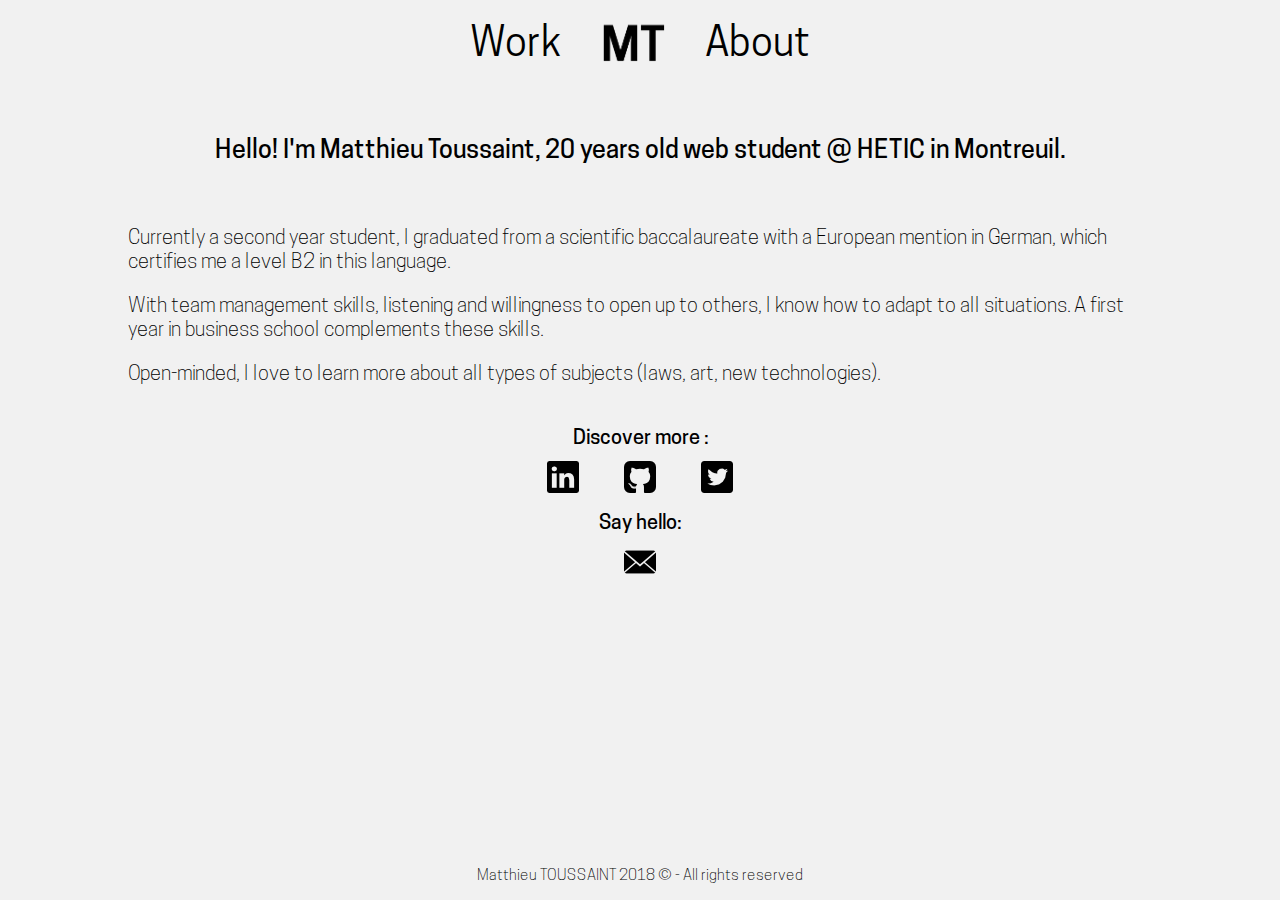
==== app/pages/about.html @ eaf152cb "change a CSS class" ====
<!DOCTYPE html>
<html lang="fr">
<head>
  <meta charset="UTF-8">
  <meta name="viewport" content="width=device-width, initial-scale=1.0">
  <meta http-equiv="X-UA-Compatible" content="ie=edge">
  <!-- Favicons -->
  <link rel="apple-touch-icon" sizes="180x180" href="../pictures/favicons/apple-touch-icon.png">
  <link rel="icon" type="image/png" sizes="32x32" href="../pictures/favicons/favicon-32x32.png">
  <link rel="icon" type="image/png" sizes="16x16" href="../pictures/favicons/favicon-16x16.png">
  <link rel="manifest" href="../pictures/favicons/manifest.json">
  <link rel="mask-icon" href="../pictures/favicons/safari-pinned-tab.svg" color="#5bbad5">
  <meta name="theme-color" content="#ffffff">
  <!-- Styles -->
  <link rel="stylesheet" href="../css/reset.css">
  <link rel="stylesheet" href="../css/fonts.css">
  <link rel="stylesheet" href="../css/style.css">
  <title>ABOUT - Matthieu TOUSSAINT</title>
</head>
<body>

  <header class="header">
      <div class="links">
        <a href="../pages/work.html"><p class="work">Work</p></a> 
      </div>
      <img src="../pictures/logo.png" alt="Logo MT" class="logoHeader">
      <div class="links">
        <a href="../pages/about.html"><p class="about">About</p></a> 
      </div>
  </header>

  <div class="content aboutPage">
    <div class="headline">
      <p>Hello! I'm Matthieu Toussaint, 20 years old web student @ HETIC in Montreuil.</p>
    </div>
    <div class="description">
      <p>Currently a second year student, I graduated from a scientific baccalaureate with a European mention in German, which certifies me a level B2 in this language.</p>
      <p>With team management skills, listening and willingness to open up to others, I know how to adapt to all situations. A first year in business school complements these skills.</p>
      <p>Open-minded, I love to learn more about all types of subjects (laws, art, new technologies).</p>
    </div>
    <div class="links">
      <div class="text">
        <p>Discover more :</p>
      </div>
      <div class="icons">
        <a href="https://www.linkedin.com/in/matthieu-toussaint/?locale=en_US" target="_blank"><img src="../pictures/icons/linkedin.png" alt="linkedin"></a>
        <a href="http://github.com/mattmlz" target="_blank"><img src="../pictures/icons/github.png" alt="github"></a>
        <a href="http://twitter.fr/matthieu__tou" target="_blank"><img src="../pictures/icons/twitter.png" alt="twitter"></a>
      </div>
      <div class="text">
        <p>Say hello:</p>
      </div>
      <div class="icons">
          <a href="mailto:matthieu@matthieutoussaint.fr"><img src="../pictures/icons/envelope.png" alt="envelope"></a>
      </div>
    </div>
  </div>
 
  <footer class="footer">
    <p>Matthieu TOUSSAINT 2018 © - All rights reserved</p>
  </footer>
  <script src="../js/Header.js"></script>
  <script src="../js/app.js"></script>

</body>
</html>
---- app/css/fonts.css ----
@font-face {
    font-family: 'CooperHewittBookItalic';
    src: url('../fonts/CooperHewitt-BookItalic.woff2') format('woff2'),
        url('../fonts/CooperHewitt-BookItalic.woff') format('woff');
    font-weight: normal;
    font-style: italic;
}

@font-face {
    font-family: 'CooperHewittThin';
    src: url('../fonts/CooperHewitt-Thin.woff2') format('woff2'),
        url('../fonts/CooperHewitt-Thin.woff') format('woff');
    font-weight: 100;
    font-style: normal;
}

@font-face {
    font-family: 'CooperHewittLightItalic';
    src: url('../fonts/CooperHewitt-LightItalic.woff2') format('woff2'),
        url('../fonts/CooperHewitt-LightItalic.woff') format('woff');
    font-weight: 300;
    font-style: italic;
}

@font-face {
    font-family: 'CooperHewittBook';
    src: url('../fonts/CooperHewitt-Book.woff2') format('woff2'),
        url('../fonts/CooperHewitt-Book.woff') format('woff');
    font-weight: normal;
    font-style: normal;
}

@font-face {
    font-family: 'CooperHewittMedium';
    src: url('../fonts/CooperHewitt-Medium.woff2') format('woff2'),
        url('../fonts/CooperHewitt-Medium.woff') format('woff');
    font-weight: 500;
    font-style: normal;
}

@font-face {
    font-family: 'CooperHewittBoldItalic';
    src: url('../fonts/CooperHewitt-BoldItalic.woff2') format('woff2'),
        url('../fonts/CooperHewitt-BoldItalic.woff') format('woff');
    font-weight: bold;
    font-style: italic;
}

@font-face {
    font-family: 'CooperHewittSemiboldItalic';
    src: url('../fonts/CooperHewitt-SemiboldItalic.woff2') format('woff2'),
        url('../fonts/CooperHewitt-SemiboldItalic.woff') format('woff');
    font-weight: 600;
    font-style: italic;
}

@font-face {
    font-family: 'CooperHewittMediumItalic';
    src: url('../fonts/CooperHewitt-MediumItalic.woff2') format('woff2'),
        url('../fonts/CooperHewitt-MediumItalic.woff') format('woff');
    font-weight: 500;
    font-style: italic;
}

@font-face {
    font-family: 'CooperHewittHeavy';
    src: url('../fonts/CooperHewitt-Heavy.woff2') format('woff2'),
        url('../fonts/CooperHewitt-Heavy.woff') format('woff');
    font-weight: 900;
    font-style: normal;
}

@font-face {
    font-family: 'CooperHewittThinItalic';
    src: url('../fonts/CooperHewitt-ThinItalic.woff2') format('woff2'),
        url('../fonts/CooperHewitt-ThinItalic.woff') format('woff');
    font-weight: 100;
    font-style: italic;
}

@font-face {
    font-family: 'CooperHewittBold';
    src: url('../fonts/CooperHewitt-Bold.woff2') format('woff2'),
        url('../fonts/CooperHewitt-Bold.woff') format('woff');
    font-weight: bold;
    font-style: normal;
}

@font-face {
    font-family: 'CooperHewittSemibold';
    src: url('../fonts/CooperHewitt-Semibold.woff2') format('woff2'),
        url('../fonts/CooperHewitt-Semibold.woff') format('woff');
    font-weight: 600;
    font-style: normal;
}

@font-face {
    font-family: 'CooperHewittLight';
    src: url('../fonts/CooperHewitt-Light.woff2') format('woff2'),
        url('../fonts/CooperHewitt-Light.woff') format('woff');
    font-weight: 300;
    font-style: normal;
}

@font-face {
    font-family: 'CooperHewittHeavyItalic';
    src: url('../fonts/CooperHewitt-HeavyItalic.woff2') format('woff2'),
        url('../fonts/CooperHewitt-HeavyItalic.woff') format('woff');
    font-weight: 900;
    font-style: italic;
}
---- app/css/style.css ----
/* GENERAL */
body {
  background: #F1F1F1;
  overflow: hidden; }

.header {
  display: -webkit-box;
  display: -ms-flexbox;
  display: flex;
  -webkit-box-align: center;
      -ms-flex-align: center;
          align-items: center;
  -webkit-box-pack: center;
      -ms-flex-pack: center;
          justify-content: center;
  margin: auto;
  width: 100vw; }
  .header .logoHeader {
    width: 5%;
    height: 5%;
    margin: 20px; }
  .header .logoHeader:hover {
    cursor: pointer; }
  .header .links {
    display: -webkit-box;
    display: -ms-flexbox;
    display: flex;
    -webkit-box-orient: horizontal;
    -webkit-box-direction: normal;
        -ms-flex-direction: row;
            flex-direction: row;
    -webkit-box-align: right;
        -ms-flex-align: right;
            align-items: right; }
    .header .links a {
      text-decoration: none;
      color: #000000; }
      .header .links a p {
        font-family: "CooperHewittBook";
        font-size: 40px;
        margin: 0 20px; }

.footer {
  position: absolute;
  right: 0;
  bottom: 0;
  left: 0;
  padding: 1rem;
  text-align: center; }
  .footer p {
    font-family: "CooperHewittLight";
    font-size: 15px; }

/* HOMEPAGE */
.container .informations {
  margin-left: 15vw;
  margin-top: 15vh;
  font-size: 30px; }
  .container .informations .name {
    font-family: "CooperHewittBold";
    margin: 5px; }
  .container .informations .school {
    font-family: "CooperHewittMedium";
    margin: 5px; }
.container .skills {
  font-family: "CooperHewittLight";
  font-size: 25px;
  margin-left: 20vw;
  margin-top: 2vh; }
  .container .skills p {
    margin: 5px; }

/* ABOUT PAGE */
.content.aboutPage {
  display: -webkit-box;
  display: -ms-flexbox;
  display: flex;
  -webkit-box-pack: center;
      -ms-flex-pack: center;
          justify-content: center;
  -webkit-box-align: center;
      -ms-flex-align: center;
          align-items: center;
  -webkit-box-orient: vertical;
  -webkit-box-direction: normal;
      -ms-flex-direction: column;
          flex-direction: column;
  margin-top: 2vw;
  font-family: "CooperHewittMedium";
  font-size: 25px;
  line-height: 1.2; }
  .content.aboutPage .headline {
    margin: 20px; }
  .content.aboutPage .description {
    margin: 20px 10vw;
    font-family: "CooperHewittLight";
    font-size: 20px; }
    .content.aboutPage .description p {
      margin-top: 20px;
      margin-bottom: 20px; }
  .content.aboutPage .links {
    display: -webkit-box;
    display: -ms-flexbox;
    display: flex;
    -webkit-box-pack: center;
        -ms-flex-pack: center;
            justify-content: center;
    -webkit-box-align: center;
        -ms-flex-align: center;
            align-items: center;
    -webkit-box-orient: vertical;
    -webkit-box-direction: normal;
        -ms-flex-direction: column;
            flex-direction: column; }
    .content.aboutPage .links .text p {
      font-family: "CooperHewittMedium";
      font-size: 20px; }
    .content.aboutPage .links .icons a img {
      margin: 10px 20px; }

/* WORK PAGE */
.content.workPage {
  display: -webkit-box;
  display: -ms-flexbox;
  display: flex;
  -webkit-box-orient: horizontal;
  -webkit-box-direction: normal;
      -ms-flex-direction: row;
          flex-direction: row;
  overflow: hidden; }
  .content.workPage .sectionDev {
    width: 50vw;
    height: 100vh;
    background-image: url("../pictures/dev-picture.jpg");
    background-size: auto;
    background-repeat: no-repeat;
    background-position: 30% 50%; }
  .content.workPage .sectionDesign {
    width: 50vw;
    height: 100vh;
    background-image: url("../pictures/design-picture.jpg");
    background-size: auto;
    background-repeat: no-repeat;
    background-position: 71% 30%; }
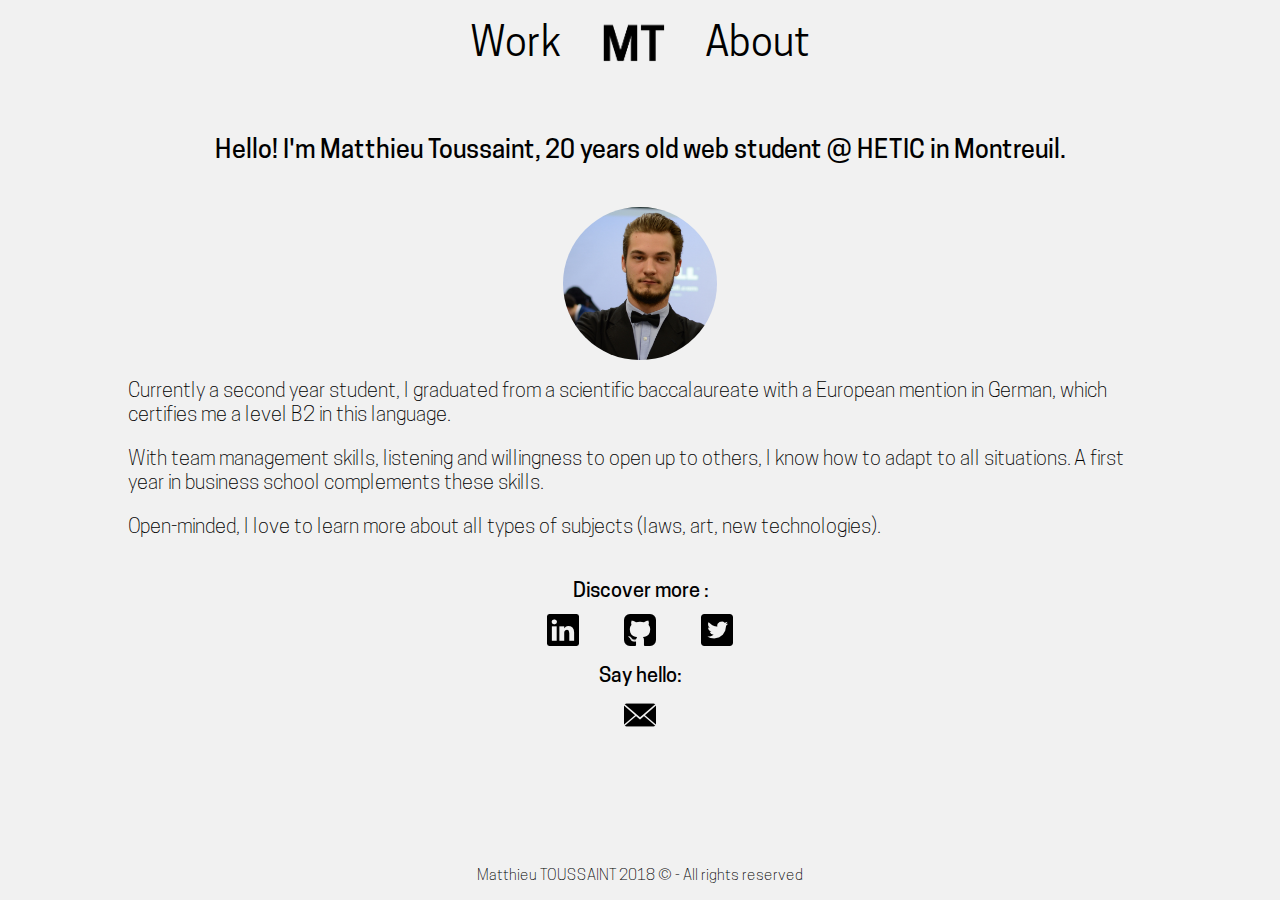
==== commit 8ef61c6d: ":lipstick: PAGES>ABOUT>Position of profile picture" ====
--- a/app/pages/about.html
+++ b/app/pages/about.html
@@ -34,6 +34,7 @@
       <p>Hello! I'm Matthieu Toussaint, 20 years old web student @ HETIC in Montreuil.</p>
     </div>
     <div class="description">
+      <img src="../pictures/profile_picture.png" alt="Profile Picture" class="profilePicture">
       <p>Currently a second year student, I graduated from a scientific baccalaureate with a European mention in German, which certifies me a level B2 in this language.</p>
       <p>With team management skills, listening and willingness to open up to others, I know how to adapt to all situations. A first year in business school complements these skills.</p>
       <p>Open-minded, I love to learn more about all types of subjects (laws, art, new technologies).</p>
@@ -60,6 +61,8 @@
     <p>Matthieu TOUSSAINT 2018 © - All rights reserved</p>
   </footer>
   <script src="../js/Header.js"></script>
+  <script src="../js/LazyLoadingWork.js"></script>
+  <script src="../js/LazyLoadingDev.js"></script>
   <script src="../js/app.js"></script>
 
 </body>
--- a/app/css/style.css
+++ b/app/css/style.css
@@ -14,7 +14,8 @@
       -ms-flex-pack: center;
           justify-content: center;
   margin: auto;
-  width: 100vw; }
+  width: 100vw;
+  z-index: 100; }
   .header .logoHeader {
     width: 5%;
     height: 5%;
@@ -51,24 +52,250 @@
     font-family: "CooperHewittLight";
     font-size: 15px; }
 
+.breeding-rhombus-spinner {
+  height: 65px;
+  width: 65px;
+  position: absolute;
+  top: 50vh;
+  left: 50vw;
+  -webkit-transform: rotate(45deg);
+          transform: rotate(45deg);
+  z-index: 99999; }
+
+.breeding-rhombus-spinner, .breeding-rhombus-spinner * {
+  -webkit-box-sizing: border-box;
+          box-sizing: border-box; }
+
+.breeding-rhombus-spinner .rhombus {
+  height: calc(65px / 7.5);
+  width: calc(65px / 7.5);
+  -webkit-animation-duration: 2000ms;
+          animation-duration: 2000ms;
+  top: calc(65px / 2.3077);
+  left: calc(65px / 2.3077);
+  background-color: #4b4b4b;
+  position: absolute;
+  -webkit-animation-iteration-count: infinite;
+          animation-iteration-count: infinite; }
+
+.breeding-rhombus-spinner .rhombus:nth-child(2n+0) {
+  margin-right: 0; }
+
+.breeding-rhombus-spinner .rhombus.child-1 {
+  -webkit-animation-name: breeding-rhombus-spinner-animation-child-1;
+          animation-name: breeding-rhombus-spinner-animation-child-1;
+  -webkit-animation-delay: calc(100ms * 1);
+          animation-delay: calc(100ms * 1); }
+
+.breeding-rhombus-spinner .rhombus.child-2 {
+  -webkit-animation-name: breeding-rhombus-spinner-animation-child-2;
+          animation-name: breeding-rhombus-spinner-animation-child-2;
+  -webkit-animation-delay: calc(100ms * 2);
+          animation-delay: calc(100ms * 2); }
+
+.breeding-rhombus-spinner .rhombus.child-3 {
+  -webkit-animation-name: breeding-rhombus-spinner-animation-child-3;
+          animation-name: breeding-rhombus-spinner-animation-child-3;
+  -webkit-animation-delay: calc(100ms * 3);
+          animation-delay: calc(100ms * 3); }
+
+.breeding-rhombus-spinner .rhombus.child-4 {
+  -webkit-animation-name: breeding-rhombus-spinner-animation-child-4;
+          animation-name: breeding-rhombus-spinner-animation-child-4;
+  -webkit-animation-delay: calc(100ms * 4);
+          animation-delay: calc(100ms * 4); }
+
+.breeding-rhombus-spinner .rhombus.child-5 {
+  -webkit-animation-name: breeding-rhombus-spinner-animation-child-5;
+          animation-name: breeding-rhombus-spinner-animation-child-5;
+  -webkit-animation-delay: calc(100ms * 5);
+          animation-delay: calc(100ms * 5); }
+
+.breeding-rhombus-spinner .rhombus.child-6 {
+  -webkit-animation-name: breeding-rhombus-spinner-animation-child-6;
+          animation-name: breeding-rhombus-spinner-animation-child-6;
+  -webkit-animation-delay: calc(100ms * 6);
+          animation-delay: calc(100ms * 6); }
+
+.breeding-rhombus-spinner .rhombus.child-7 {
+  -webkit-animation-name: breeding-rhombus-spinner-animation-child-7;
+          animation-name: breeding-rhombus-spinner-animation-child-7;
+  -webkit-animation-delay: calc(100ms * 7);
+          animation-delay: calc(100ms * 7); }
+
+.breeding-rhombus-spinner .rhombus.child-8 {
+  -webkit-animation-name: breeding-rhombus-spinner-animation-child-8;
+          animation-name: breeding-rhombus-spinner-animation-child-8;
+  -webkit-animation-delay: calc(100ms * 8);
+          animation-delay: calc(100ms * 8); }
+
+.breeding-rhombus-spinner .rhombus.big {
+  height: calc(65px / 3);
+  width: calc(65px / 3);
+  -webkit-animation-duration: 2000ms;
+          animation-duration: 2000ms;
+  top: calc(65px / 3);
+  left: calc(65px / 3);
+  background-color: #4b4b4b;
+  -webkit-animation: breeding-rhombus-spinner-animation-child-big 2s infinite;
+          animation: breeding-rhombus-spinner-animation-child-big 2s infinite;
+  -webkit-animation-delay: 0.5s;
+          animation-delay: 0.5s; }
+
+@-webkit-keyframes breeding-rhombus-spinner-animation-child-1 {
+  50% {
+    -webkit-transform: translate(-325%, -325%);
+            transform: translate(-325%, -325%); } }
+
+@keyframes breeding-rhombus-spinner-animation-child-1 {
+  50% {
+    -webkit-transform: translate(-325%, -325%);
+            transform: translate(-325%, -325%); } }
+@-webkit-keyframes breeding-rhombus-spinner-animation-child-2 {
+  50% {
+    -webkit-transform: translate(0, -325%);
+            transform: translate(0, -325%); } }
+@keyframes breeding-rhombus-spinner-animation-child-2 {
+  50% {
+    -webkit-transform: translate(0, -325%);
+            transform: translate(0, -325%); } }
+@-webkit-keyframes breeding-rhombus-spinner-animation-child-3 {
+  50% {
+    -webkit-transform: translate(325%, -325%);
+            transform: translate(325%, -325%); } }
+@keyframes breeding-rhombus-spinner-animation-child-3 {
+  50% {
+    -webkit-transform: translate(325%, -325%);
+            transform: translate(325%, -325%); } }
+@-webkit-keyframes breeding-rhombus-spinner-animation-child-4 {
+  50% {
+    -webkit-transform: translate(325%, 0);
+            transform: translate(325%, 0); } }
+@keyframes breeding-rhombus-spinner-animation-child-4 {
+  50% {
+    -webkit-transform: translate(325%, 0);
+            transform: translate(325%, 0); } }
+@-webkit-keyframes breeding-rhombus-spinner-animation-child-5 {
+  50% {
+    -webkit-transform: translate(325%, 325%);
+            transform: translate(325%, 325%); } }
+@keyframes breeding-rhombus-spinner-animation-child-5 {
+  50% {
+    -webkit-transform: translate(325%, 325%);
+            transform: translate(325%, 325%); } }
+@-webkit-keyframes breeding-rhombus-spinner-animation-child-6 {
+  50% {
+    -webkit-transform: translate(0, 325%);
+            transform: translate(0, 325%); } }
+@keyframes breeding-rhombus-spinner-animation-child-6 {
+  50% {
+    -webkit-transform: translate(0, 325%);
+            transform: translate(0, 325%); } }
+@-webkit-keyframes breeding-rhombus-spinner-animation-child-7 {
+  50% {
+    -webkit-transform: translate(-325%, 325%);
+            transform: translate(-325%, 325%); } }
+@keyframes breeding-rhombus-spinner-animation-child-7 {
+  50% {
+    -webkit-transform: translate(-325%, 325%);
+            transform: translate(-325%, 325%); } }
+@-webkit-keyframes breeding-rhombus-spinner-animation-child-8 {
+  50% {
+    -webkit-transform: translate(-325%, 0);
+            transform: translate(-325%, 0); } }
+@keyframes breeding-rhombus-spinner-animation-child-8 {
+  50% {
+    -webkit-transform: translate(-325%, 0);
+            transform: translate(-325%, 0); } }
+@-webkit-keyframes breeding-rhombus-spinner-animation-child-big {
+  50% {
+    -webkit-transform: scale(0.5);
+            transform: scale(0.5); } }
+@keyframes breeding-rhombus-spinner-animation-child-big {
+  50% {
+    -webkit-transform: scale(0.5);
+            transform: scale(0.5); } }
 /* HOMEPAGE */
-.container .informations {
-  margin-left: 15vw;
-  margin-top: 15vh;
-  font-size: 30px; }
-  .container .informations .name {
-    font-family: "CooperHewittBold";
-    margin: 5px; }
-  .container .informations .school {
-    font-family: "CooperHewittMedium";
-    margin: 5px; }
-.container .skills {
-  font-family: "CooperHewittLight";
-  font-size: 25px;
-  margin-left: 20vw;
-  margin-top: 2vh; }
-  .container .skills p {
-    margin: 5px; }
+.container {
+  display: -webkit-box;
+  display: -ms-flexbox;
+  display: flex;
+  -webkit-box-orient: vertical;
+  -webkit-box-direction: normal;
+      -ms-flex-direction: column;
+          flex-direction: column;
+  -webkit-box-pack: center;
+      -ms-flex-pack: center;
+          justify-content: center;
+  -webkit-box-align: center;
+      -ms-flex-align: center;
+          align-items: center; }
+  .container .informations {
+    margin-left: -25vw;
+    margin-top: 5vh;
+    font-size: 30px; }
+    .container .informations .name {
+      font-family: "CooperHewittBold";
+      margin: 5px; }
+    .container .informations .school {
+      font-family: "CooperHewittMedium";
+      margin: 5px; }
+  .container .skills {
+    font-family: "CooperHewittLight";
+    font-size: 25px;
+    margin-left: -10vw;
+    margin-top: 2vh; }
+    .container .skills p {
+      margin: 5px; }
+  .container .internship {
+    width: 90vw;
+    height: 25vh;
+    margin: 5vh 0;
+    display: -webkit-box;
+    display: -ms-flexbox;
+    display: flex;
+    -webkit-box-orient: vertical;
+    -webkit-box-direction: normal;
+        -ms-flex-direction: column;
+            flex-direction: column;
+    -webkit-box-pack: center;
+        -ms-flex-pack: center;
+            justify-content: center;
+    -webkit-box-align: center;
+        -ms-flex-align: center;
+            align-items: center;
+    padding: 30px;
+    border: 2px solid #010101;
+    overflow: hidden; }
+    .container .internship p {
+      width: calc(90vw - 100px);
+      margin: 15px;
+      font-family: "CooperHewittBook";
+      font-size: 20px;
+      line-height: 1.3;
+      text-align: center; }
+  .container .links {
+    display: -webkit-box;
+    display: -ms-flexbox;
+    display: flex;
+    -webkit-box-pack: center;
+        -ms-flex-pack: center;
+            justify-content: center;
+    -webkit-box-align: center;
+        -ms-flex-align: center;
+            align-items: center;
+    -webkit-box-orient: vertical;
+    -webkit-box-direction: normal;
+        -ms-flex-direction: column;
+            flex-direction: column;
+    margin-top: 10px; }
+    .container .links .text p {
+      font-family: "CooperHewittMedium";
+      font-size: 20px; }
+    .container .links .icons {
+      margin: 10px; }
+      .container .links .icons a {
+        margin: 10px; }
 
 /* ABOUT PAGE */
 .content.aboutPage {
@@ -95,6 +322,12 @@
     margin: 20px 10vw;
     font-family: "CooperHewittLight";
     font-size: 20px; }
+    .content.aboutPage .description img.profilePicture {
+      margin-left: auto;
+      margin-right: auto;
+      display: block;
+      width: 15%;
+      border-radius: 50%; }
     .content.aboutPage .description p {
       margin-top: 20px;
       margin-bottom: 20px; }
@@ -120,25 +353,120 @@
 
 /* WORK PAGE */
 .content.workPage {
-  display: -webkit-box;
-  display: -ms-flexbox;
-  display: flex;
-  -webkit-box-orient: horizontal;
-  -webkit-box-direction: normal;
-      -ms-flex-direction: row;
-          flex-direction: row;
   overflow: hidden; }
-  .content.workPage .sectionDev {
-    width: 50vw;
+  .content.workPage .workSections {
+    display: -webkit-box;
+    display: -ms-flexbox;
+    display: flex;
+    -webkit-box-orient: horizontal;
+    -webkit-box-direction: normal;
+        -ms-flex-direction: row;
+            flex-direction: row; }
+    .content.workPage .workSections .sectionDev {
+      width: 50vw;
+      height: 100vh;
+      background-image: url("../pictures/dev-picture.jpg");
+      background-size: auto;
+      background-repeat: no-repeat;
+      background-position: 30% 50%; }
+    .content.workPage .workSections .sectionDesign {
+      width: 50vw;
+      height: 100vh;
+      background-image: url("../pictures/design-picture.jpg");
+      background-size: auto;
+      background-repeat: no-repeat;
+      background-position: 71% 30%; }
+    .content.workPage .workSections .lazy-load {
+      opacity: 0;
+      -webkit-transition: opacity 0.5s;
+      transition: opacity 0.5s;
+      will-change: opacity; }
+    .content.workPage .workSections .lazy-load.loaded {
+      opacity: 0.5; }
+
+/* WORK > DEV */
+.worksContainer {
+  width: 100%;
+  vertical-align: middle;
+  color: #F1F1F1;
+  z-index: 1; }
+  .worksContainer section.lazy-load {
+    opacity: 0;
+    -webkit-transition: opacity 1s;
+    transition: opacity 1s;
+    will-change: opacity; }
+  .worksContainer section.lazy-load.loaded {
+    opacity: 1; }
+  .worksContainer section {
+    background-size: cover;
     height: 100vh;
-    background-image: url("../pictures/dev-picture.jpg");
-    background-size: auto;
-    background-repeat: no-repeat;
-    background-position: 30% 50%; }
-  .content.workPage .sectionDesign {
-    width: 50vw;
-    height: 100vh;
-    background-image: url("../pictures/design-picture.jpg");
-    background-size: auto;
-    background-repeat: no-repeat;
-    background-position: 71% 30%; }
+    width: 100vw;
+    display: table; }
+    .worksContainer section div {
+      display: table-cell;
+      vertical-align: middle;
+      text-align: center; }
+    .worksContainer section div.player {
+      width: 100vw;
+      height: 100vh;
+      background-image: url("../pictures/mockup-player.png");
+      background-size: 150%;
+      background-repeat: no-repeat;
+      background-position: 50% 40%;
+      position: relative; }
+      .worksContainer section div.player .title {
+        width: 300px;
+        font-family: "CooperHewittBold";
+        font-size: 35px;
+        position: absolute;
+        top: 25vh;
+        left: 2vw;
+        opacity: 0.5;
+        -webkit-transition: opacity 0.5s;
+        transition: opacity 0.5s;
+        will-change: opacity; }
+        .worksContainer section div.player .title a {
+          text-decoration: none;
+          color: #F1F1F1; }
+      .worksContainer section div.player .title:hover {
+        opacity: 1; }
+      .worksContainer section div.player .description {
+        width: 300px;
+        font-family: "CooperHewittBook";
+        font-size: 20px;
+        text-align: center;
+        position: absolute;
+        top: 30vh;
+        left: 2vw; }
+    .worksContainer section div.spacex {
+      width: 100vw;
+      height: 100vh;
+      background-image: url("../pictures/mockup-spacex.png");
+      background-size: 150%;
+      background-repeat: no-repeat;
+      background-position: 0% 60%;
+      position: relative; }
+      .worksContainer section div.spacex .title {
+        width: 300px;
+        font-family: "CooperHewittBold";
+        font-size: 35px;
+        position: absolute;
+        top: 25vh;
+        left: 2vw;
+        opacity: 0.5;
+        -webkit-transition: opacity 0.5s;
+        transition: opacity 0.5s;
+        will-change: opacity; }
+        .worksContainer section div.spacex .title a {
+          text-decoration: none;
+          color: #F1F1F1; }
+      .worksContainer section div.spacex .title:hover {
+        opacity: 1; }
+      .worksContainer section div.spacex .description {
+        width: 300px;
+        font-family: "CooperHewittBook";
+        font-size: 20px;
+        text-align: center;
+        position: absolute;
+        top: 30vh;
+        left: 2vw; }
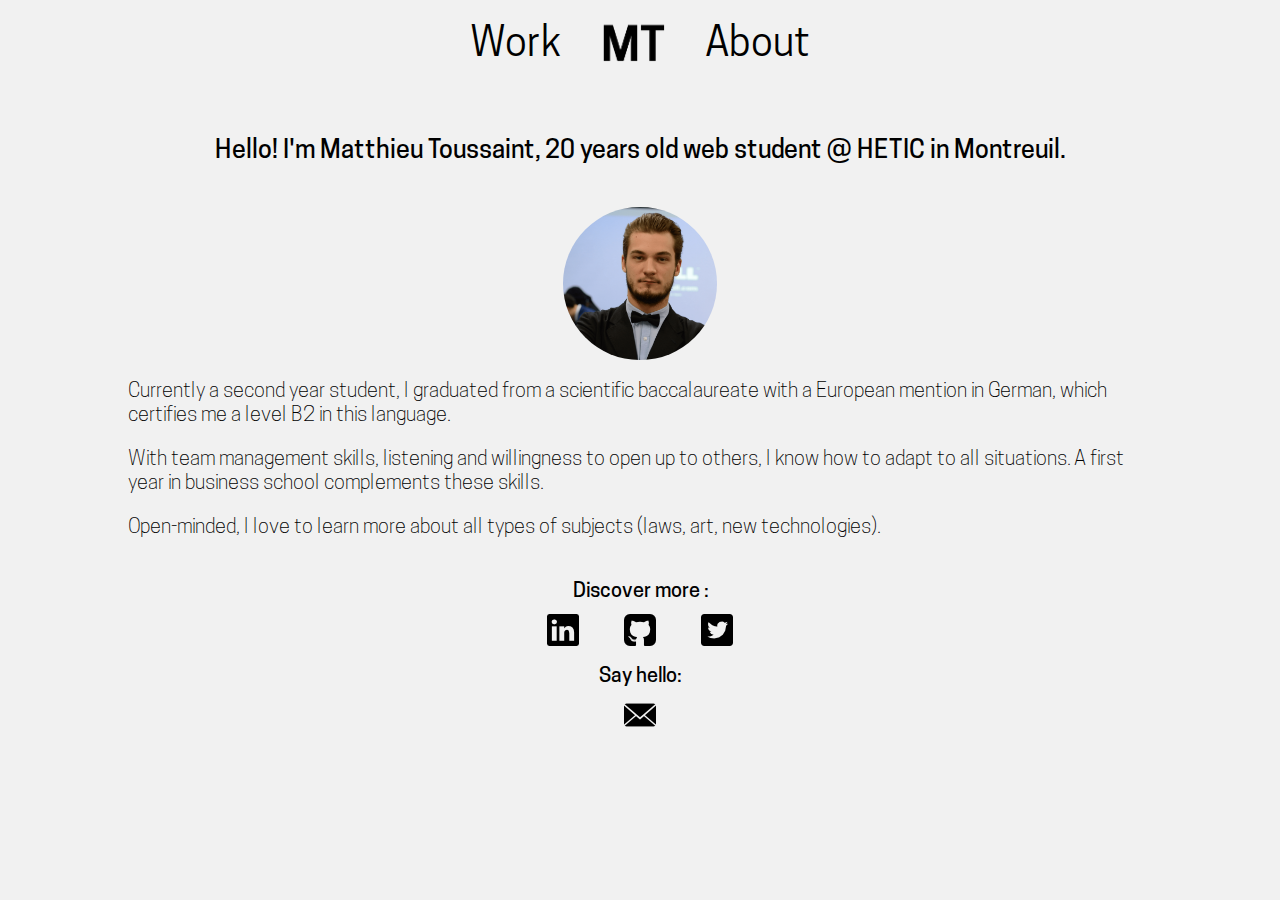
==== commit 96b52d43: ":recycle: Removing footer" ====
--- a/app/pages/about.html
+++ b/app/pages/about.html
@@ -57,9 +57,6 @@
     </div>
   </div>
  
-  <footer class="footer">
-    <p>Matthieu TOUSSAINT 2018 © - All rights reserved</p>
-  </footer>
   <script src="../js/Header.js"></script>
   <script src="../js/LazyLoadingWork.js"></script>
   <script src="../js/LazyLoadingDev.js"></script>
--- a/app/css/style.css
+++ b/app/css/style.css
@@ -1,256 +1,223 @@
-/* GENERAL */
-body {
-  background: #F1F1F1;
-  overflow: hidden; }
-
-.header {
-  display: -webkit-box;
-  display: -ms-flexbox;
-  display: flex;
-  -webkit-box-align: center;
-      -ms-flex-align: center;
-          align-items: center;
-  -webkit-box-pack: center;
-      -ms-flex-pack: center;
-          justify-content: center;
-  margin: auto;
-  width: 100vw;
-  z-index: 100; }
-  .header .logoHeader {
-    width: 5%;
-    height: 5%;
-    margin: 20px; }
-  .header .logoHeader:hover {
-    cursor: pointer; }
-  .header .links {
+@media screen and (min-width: 1080px) {
+  /* GENERAL */
+  body {
+    background: #F1F1F1;
+    overflow: hidden; }
+
+  .header {
     display: -webkit-box;
     display: -ms-flexbox;
     display: flex;
-    -webkit-box-orient: horizontal;
-    -webkit-box-direction: normal;
-        -ms-flex-direction: row;
-            flex-direction: row;
-    -webkit-box-align: right;
-        -ms-flex-align: right;
-            align-items: right; }
-    .header .links a {
-      text-decoration: none;
-      color: #000000; }
-      .header .links a p {
-        font-family: "CooperHewittBook";
-        font-size: 40px;
-        margin: 0 20px; }
-
-.footer {
-  position: absolute;
-  right: 0;
-  bottom: 0;
-  left: 0;
-  padding: 1rem;
-  text-align: center; }
-  .footer p {
-    font-family: "CooperHewittLight";
-    font-size: 15px; }
-
-.breeding-rhombus-spinner {
-  height: 65px;
-  width: 65px;
-  position: absolute;
-  top: 50vh;
-  left: 50vw;
-  -webkit-transform: rotate(45deg);
-          transform: rotate(45deg);
-  z-index: 99999; }
-
-.breeding-rhombus-spinner, .breeding-rhombus-spinner * {
-  -webkit-box-sizing: border-box;
-          box-sizing: border-box; }
-
-.breeding-rhombus-spinner .rhombus {
-  height: calc(65px / 7.5);
-  width: calc(65px / 7.5);
-  -webkit-animation-duration: 2000ms;
-          animation-duration: 2000ms;
-  top: calc(65px / 2.3077);
-  left: calc(65px / 2.3077);
-  background-color: #4b4b4b;
-  position: absolute;
-  -webkit-animation-iteration-count: infinite;
-          animation-iteration-count: infinite; }
-
-.breeding-rhombus-spinner .rhombus:nth-child(2n+0) {
-  margin-right: 0; }
-
-.breeding-rhombus-spinner .rhombus.child-1 {
-  -webkit-animation-name: breeding-rhombus-spinner-animation-child-1;
-          animation-name: breeding-rhombus-spinner-animation-child-1;
-  -webkit-animation-delay: calc(100ms * 1);
-          animation-delay: calc(100ms * 1); }
-
-.breeding-rhombus-spinner .rhombus.child-2 {
-  -webkit-animation-name: breeding-rhombus-spinner-animation-child-2;
-          animation-name: breeding-rhombus-spinner-animation-child-2;
-  -webkit-animation-delay: calc(100ms * 2);
-          animation-delay: calc(100ms * 2); }
-
-.breeding-rhombus-spinner .rhombus.child-3 {
-  -webkit-animation-name: breeding-rhombus-spinner-animation-child-3;
-          animation-name: breeding-rhombus-spinner-animation-child-3;
-  -webkit-animation-delay: calc(100ms * 3);
-          animation-delay: calc(100ms * 3); }
-
-.breeding-rhombus-spinner .rhombus.child-4 {
-  -webkit-animation-name: breeding-rhombus-spinner-animation-child-4;
-          animation-name: breeding-rhombus-spinner-animation-child-4;
-  -webkit-animation-delay: calc(100ms * 4);
-          animation-delay: calc(100ms * 4); }
-
-.breeding-rhombus-spinner .rhombus.child-5 {
-  -webkit-animation-name: breeding-rhombus-spinner-animation-child-5;
-          animation-name: breeding-rhombus-spinner-animation-child-5;
-  -webkit-animation-delay: calc(100ms * 5);
-          animation-delay: calc(100ms * 5); }
-
-.breeding-rhombus-spinner .rhombus.child-6 {
-  -webkit-animation-name: breeding-rhombus-spinner-animation-child-6;
-          animation-name: breeding-rhombus-spinner-animation-child-6;
-  -webkit-animation-delay: calc(100ms * 6);
-          animation-delay: calc(100ms * 6); }
-
-.breeding-rhombus-spinner .rhombus.child-7 {
-  -webkit-animation-name: breeding-rhombus-spinner-animation-child-7;
-          animation-name: breeding-rhombus-spinner-animation-child-7;
-  -webkit-animation-delay: calc(100ms * 7);
-          animation-delay: calc(100ms * 7); }
-
-.breeding-rhombus-spinner .rhombus.child-8 {
-  -webkit-animation-name: breeding-rhombus-spinner-animation-child-8;
-          animation-name: breeding-rhombus-spinner-animation-child-8;
-  -webkit-animation-delay: calc(100ms * 8);
-          animation-delay: calc(100ms * 8); }
-
-.breeding-rhombus-spinner .rhombus.big {
-  height: calc(65px / 3);
-  width: calc(65px / 3);
-  -webkit-animation-duration: 2000ms;
-          animation-duration: 2000ms;
-  top: calc(65px / 3);
-  left: calc(65px / 3);
-  background-color: #4b4b4b;
-  -webkit-animation: breeding-rhombus-spinner-animation-child-big 2s infinite;
-          animation: breeding-rhombus-spinner-animation-child-big 2s infinite;
-  -webkit-animation-delay: 0.5s;
-          animation-delay: 0.5s; }
-
-@-webkit-keyframes breeding-rhombus-spinner-animation-child-1 {
-  50% {
-    -webkit-transform: translate(-325%, -325%);
-            transform: translate(-325%, -325%); } }
-
-@keyframes breeding-rhombus-spinner-animation-child-1 {
-  50% {
-    -webkit-transform: translate(-325%, -325%);
-            transform: translate(-325%, -325%); } }
-@-webkit-keyframes breeding-rhombus-spinner-animation-child-2 {
-  50% {
-    -webkit-transform: translate(0, -325%);
-            transform: translate(0, -325%); } }
-@keyframes breeding-rhombus-spinner-animation-child-2 {
-  50% {
-    -webkit-transform: translate(0, -325%);
-            transform: translate(0, -325%); } }
-@-webkit-keyframes breeding-rhombus-spinner-animation-child-3 {
-  50% {
-    -webkit-transform: translate(325%, -325%);
-            transform: translate(325%, -325%); } }
-@keyframes breeding-rhombus-spinner-animation-child-3 {
-  50% {
-    -webkit-transform: translate(325%, -325%);
-            transform: translate(325%, -325%); } }
-@-webkit-keyframes breeding-rhombus-spinner-animation-child-4 {
-  50% {
-    -webkit-transform: translate(325%, 0);
-            transform: translate(325%, 0); } }
-@keyframes breeding-rhombus-spinner-animation-child-4 {
-  50% {
-    -webkit-transform: translate(325%, 0);
-            transform: translate(325%, 0); } }
-@-webkit-keyframes breeding-rhombus-spinner-animation-child-5 {
-  50% {
-    -webkit-transform: translate(325%, 325%);
-            transform: translate(325%, 325%); } }
-@keyframes breeding-rhombus-spinner-animation-child-5 {
-  50% {
-    -webkit-transform: translate(325%, 325%);
-            transform: translate(325%, 325%); } }
-@-webkit-keyframes breeding-rhombus-spinner-animation-child-6 {
-  50% {
-    -webkit-transform: translate(0, 325%);
-            transform: translate(0, 325%); } }
-@keyframes breeding-rhombus-spinner-animation-child-6 {
-  50% {
-    -webkit-transform: translate(0, 325%);
-            transform: translate(0, 325%); } }
-@-webkit-keyframes breeding-rhombus-spinner-animation-child-7 {
-  50% {
-    -webkit-transform: translate(-325%, 325%);
-            transform: translate(-325%, 325%); } }
-@keyframes breeding-rhombus-spinner-animation-child-7 {
-  50% {
-    -webkit-transform: translate(-325%, 325%);
-            transform: translate(-325%, 325%); } }
-@-webkit-keyframes breeding-rhombus-spinner-animation-child-8 {
-  50% {
-    -webkit-transform: translate(-325%, 0);
-            transform: translate(-325%, 0); } }
-@keyframes breeding-rhombus-spinner-animation-child-8 {
-  50% {
-    -webkit-transform: translate(-325%, 0);
-            transform: translate(-325%, 0); } }
-@-webkit-keyframes breeding-rhombus-spinner-animation-child-big {
-  50% {
-    -webkit-transform: scale(0.5);
-            transform: scale(0.5); } }
-@keyframes breeding-rhombus-spinner-animation-child-big {
-  50% {
-    -webkit-transform: scale(0.5);
-            transform: scale(0.5); } }
-/* HOMEPAGE */
-.container {
-  display: -webkit-box;
-  display: -ms-flexbox;
-  display: flex;
-  -webkit-box-orient: vertical;
-  -webkit-box-direction: normal;
-      -ms-flex-direction: column;
-          flex-direction: column;
-  -webkit-box-pack: center;
-      -ms-flex-pack: center;
-          justify-content: center;
-  -webkit-box-align: center;
-      -ms-flex-align: center;
-          align-items: center; }
-  .container .informations {
-    margin-left: -25vw;
-    margin-top: 5vh;
-    font-size: 30px; }
-    .container .informations .name {
-      font-family: "CooperHewittBold";
-      margin: 5px; }
-    .container .informations .school {
-      font-family: "CooperHewittMedium";
-      margin: 5px; }
-  .container .skills {
-    font-family: "CooperHewittLight";
-    font-size: 25px;
-    margin-left: -10vw;
-    margin-top: 2vh; }
-    .container .skills p {
-      margin: 5px; }
-  .container .internship {
-    width: 90vw;
-    height: 25vh;
-    margin: 5vh 0;
+    -webkit-box-align: center;
+        -ms-flex-align: center;
+            align-items: center;
+    -webkit-box-pack: center;
+        -ms-flex-pack: center;
+            justify-content: center;
+    margin: auto;
+    width: 100vw;
+    z-index: 100; }
+    .header .logoHeader {
+      width: 5%;
+      height: 5%;
+      margin: 20px; }
+    .header .logoHeader:hover {
+      cursor: pointer; }
+    .header .links {
+      display: -webkit-box;
+      display: -ms-flexbox;
+      display: flex;
+      -webkit-box-orient: horizontal;
+      -webkit-box-direction: normal;
+          -ms-flex-direction: row;
+              flex-direction: row;
+      -webkit-box-align: right;
+          -ms-flex-align: right;
+              align-items: right; }
+      .header .links a {
+        text-decoration: none;
+        color: #000000; }
+        .header .links a p {
+          font-family: "CooperHewittBook";
+          font-size: 40px;
+          margin: 0 20px; }
+
+  .footer {
+    position: absolute;
+    right: 0;
+    bottom: 0;
+    left: 0;
+    padding: 1rem;
+    text-align: center; }
+    .footer p {
+      font-family: "CooperHewittLight";
+      font-size: 15px; }
+
+  .breeding-rhombus-spinner {
+    height: 65px;
+    width: 65px;
+    position: absolute;
+    top: 50vh;
+    left: 50vw;
+    -webkit-transform: rotate(45deg);
+            transform: rotate(45deg);
+    z-index: 99999; }
+
+  .breeding-rhombus-spinner, .breeding-rhombus-spinner * {
+    -webkit-box-sizing: border-box;
+            box-sizing: border-box; }
+
+  .breeding-rhombus-spinner .rhombus {
+    height: calc(65px / 7.5);
+    width: calc(65px / 7.5);
+    -webkit-animation-duration: 2000ms;
+            animation-duration: 2000ms;
+    top: calc(65px / 2.3077);
+    left: calc(65px / 2.3077);
+    background-color: #4b4b4b;
+    position: absolute;
+    -webkit-animation-iteration-count: infinite;
+            animation-iteration-count: infinite; }
+
+  .breeding-rhombus-spinner .rhombus:nth-child(2n+0) {
+    margin-right: 0; }
+
+  .breeding-rhombus-spinner .rhombus.child-1 {
+    -webkit-animation-name: breeding-rhombus-spinner-animation-child-1;
+            animation-name: breeding-rhombus-spinner-animation-child-1;
+    -webkit-animation-delay: calc(100ms * 1);
+            animation-delay: calc(100ms * 1); }
+
+  .breeding-rhombus-spinner .rhombus.child-2 {
+    -webkit-animation-name: breeding-rhombus-spinner-animation-child-2;
+            animation-name: breeding-rhombus-spinner-animation-child-2;
+    -webkit-animation-delay: calc(100ms * 2);
+            animation-delay: calc(100ms * 2); }
+
+  .breeding-rhombus-spinner .rhombus.child-3 {
+    -webkit-animation-name: breeding-rhombus-spinner-animation-child-3;
+            animation-name: breeding-rhombus-spinner-animation-child-3;
+    -webkit-animation-delay: calc(100ms * 3);
+            animation-delay: calc(100ms * 3); }
+
+  .breeding-rhombus-spinner .rhombus.child-4 {
+    -webkit-animation-name: breeding-rhombus-spinner-animation-child-4;
+            animation-name: breeding-rhombus-spinner-animation-child-4;
+    -webkit-animation-delay: calc(100ms * 4);
+            animation-delay: calc(100ms * 4); }
+
+  .breeding-rhombus-spinner .rhombus.child-5 {
+    -webkit-animation-name: breeding-rhombus-spinner-animation-child-5;
+            animation-name: breeding-rhombus-spinner-animation-child-5;
+    -webkit-animation-delay: calc(100ms * 5);
+            animation-delay: calc(100ms * 5); }
+
+  .breeding-rhombus-spinner .rhombus.child-6 {
+    -webkit-animation-name: breeding-rhombus-spinner-animation-child-6;
+            animation-name: breeding-rhombus-spinner-animation-child-6;
+    -webkit-animation-delay: calc(100ms * 6);
+            animation-delay: calc(100ms * 6); }
+
+  .breeding-rhombus-spinner .rhombus.child-7 {
+    -webkit-animation-name: breeding-rhombus-spinner-animation-child-7;
+            animation-name: breeding-rhombus-spinner-animation-child-7;
+    -webkit-animation-delay: calc(100ms * 7);
+            animation-delay: calc(100ms * 7); }
+
+  .breeding-rhombus-spinner .rhombus.child-8 {
+    -webkit-animation-name: breeding-rhombus-spinner-animation-child-8;
+            animation-name: breeding-rhombus-spinner-animation-child-8;
+    -webkit-animation-delay: calc(100ms * 8);
+            animation-delay: calc(100ms * 8); }
+
+  .breeding-rhombus-spinner .rhombus.big {
+    height: calc(65px / 3);
+    width: calc(65px / 3);
+    -webkit-animation-duration: 2000ms;
+            animation-duration: 2000ms;
+    top: calc(65px / 3);
+    left: calc(65px / 3);
+    background-color: #4b4b4b;
+    -webkit-animation: breeding-rhombus-spinner-animation-child-big 2s infinite;
+            animation: breeding-rhombus-spinner-animation-child-big 2s infinite;
+    -webkit-animation-delay: 0.5s;
+            animation-delay: 0.5s; }
+
+  @-webkit-keyframes breeding-rhombus-spinner-animation-child-1 {
+    50% {
+      -webkit-transform: translate(-325%, -325%);
+              transform: translate(-325%, -325%); } }
+
+  @keyframes breeding-rhombus-spinner-animation-child-1 {
+    50% {
+      -webkit-transform: translate(-325%, -325%);
+              transform: translate(-325%, -325%); } }
+  @-webkit-keyframes breeding-rhombus-spinner-animation-child-2 {
+    50% {
+      -webkit-transform: translate(0, -325%);
+              transform: translate(0, -325%); } }
+  @keyframes breeding-rhombus-spinner-animation-child-2 {
+    50% {
+      -webkit-transform: translate(0, -325%);
+              transform: translate(0, -325%); } }
+  @-webkit-keyframes breeding-rhombus-spinner-animation-child-3 {
+    50% {
+      -webkit-transform: translate(325%, -325%);
+              transform: translate(325%, -325%); } }
+  @keyframes breeding-rhombus-spinner-animation-child-3 {
+    50% {
+      -webkit-transform: translate(325%, -325%);
+              transform: translate(325%, -325%); } }
+  @-webkit-keyframes breeding-rhombus-spinner-animation-child-4 {
+    50% {
+      -webkit-transform: translate(325%, 0);
+              transform: translate(325%, 0); } }
+  @keyframes breeding-rhombus-spinner-animation-child-4 {
+    50% {
+      -webkit-transform: translate(325%, 0);
+              transform: translate(325%, 0); } }
+  @-webkit-keyframes breeding-rhombus-spinner-animation-child-5 {
+    50% {
+      -webkit-transform: translate(325%, 325%);
+              transform: translate(325%, 325%); } }
+  @keyframes breeding-rhombus-spinner-animation-child-5 {
+    50% {
+      -webkit-transform: translate(325%, 325%);
+              transform: translate(325%, 325%); } }
+  @-webkit-keyframes breeding-rhombus-spinner-animation-child-6 {
+    50% {
+      -webkit-transform: translate(0, 325%);
+              transform: translate(0, 325%); } }
+  @keyframes breeding-rhombus-spinner-animation-child-6 {
+    50% {
+      -webkit-transform: translate(0, 325%);
+              transform: translate(0, 325%); } }
+  @-webkit-keyframes breeding-rhombus-spinner-animation-child-7 {
+    50% {
+      -webkit-transform: translate(-325%, 325%);
+              transform: translate(-325%, 325%); } }
+  @keyframes breeding-rhombus-spinner-animation-child-7 {
+    50% {
+      -webkit-transform: translate(-325%, 325%);
+              transform: translate(-325%, 325%); } }
+  @-webkit-keyframes breeding-rhombus-spinner-animation-child-8 {
+    50% {
+      -webkit-transform: translate(-325%, 0);
+              transform: translate(-325%, 0); } }
+  @keyframes breeding-rhombus-spinner-animation-child-8 {
+    50% {
+      -webkit-transform: translate(-325%, 0);
+              transform: translate(-325%, 0); } }
+  @-webkit-keyframes breeding-rhombus-spinner-animation-child-big {
+    50% {
+      -webkit-transform: scale(0.5);
+              transform: scale(0.5); } }
+  @keyframes breeding-rhombus-spinner-animation-child-big {
+    50% {
+      -webkit-transform: scale(0.5);
+              transform: scale(0.5); } }
+  /* HOMEPAGE */
+  .container {
     display: -webkit-box;
     display: -ms-flexbox;
     display: flex;
@@ -263,18 +230,76 @@
             justify-content: center;
     -webkit-box-align: center;
         -ms-flex-align: center;
-            align-items: center;
-    padding: 30px;
-    border: 2px solid #010101;
-    overflow: hidden; }
-    .container .internship p {
-      width: calc(90vw - 100px);
-      margin: 15px;
-      font-family: "CooperHewittBook";
-      font-size: 20px;
-      line-height: 1.3;
-      text-align: center; }
-  .container .links {
+            align-items: center; }
+    .container .informations {
+      margin-left: -25vw;
+      margin-top: 5vh;
+      font-size: 30px; }
+      .container .informations .name {
+        font-family: "CooperHewittBold";
+        margin: 5px; }
+      .container .informations .school {
+        font-family: "CooperHewittMedium";
+        margin: 5px; }
+    .container .skills {
+      font-family: "CooperHewittLight";
+      font-size: 25px;
+      margin-left: -10vw;
+      margin-top: 2vh; }
+      .container .skills p {
+        margin: 5px; }
+    .container .internship {
+      width: 90vw;
+      height: 25vh;
+      margin: 5vh 0;
+      display: -webkit-box;
+      display: -ms-flexbox;
+      display: flex;
+      -webkit-box-orient: vertical;
+      -webkit-box-direction: normal;
+          -ms-flex-direction: column;
+              flex-direction: column;
+      -webkit-box-pack: center;
+          -ms-flex-pack: center;
+              justify-content: center;
+      -webkit-box-align: center;
+          -ms-flex-align: center;
+              align-items: center;
+      padding: 30px;
+      border: 2px solid #010101;
+      overflow: hidden; }
+      .container .internship p {
+        width: calc(90vw - 100px);
+        margin: 15px;
+        font-family: "CooperHewittBook";
+        font-size: 20px;
+        line-height: 1.3;
+        text-align: center; }
+    .container .links {
+      display: -webkit-box;
+      display: -ms-flexbox;
+      display: flex;
+      -webkit-box-pack: center;
+          -ms-flex-pack: center;
+              justify-content: center;
+      -webkit-box-align: center;
+          -ms-flex-align: center;
+              align-items: center;
+      -webkit-box-orient: vertical;
+      -webkit-box-direction: normal;
+          -ms-flex-direction: column;
+              flex-direction: column;
+      margin-top: 10px; }
+      .container .links .text p {
+        font-family: "CooperHewittMedium";
+        font-size: 20px; }
+      .container .links .icons {
+        margin: 10px; }
+        .container .links .icons a {
+          margin: 10px; }
+
+  /* ABOUT PAGE */
+  .content.aboutPage {
     display: -webkit-box;
     display: -ms-flexbox;
     display: flex;
@@ -288,50 +313,468 @@
     -webkit-box-direction: normal;
         -ms-flex-direction: column;
             flex-direction: column;
-    margin-top: 10px; }
-    .container .links .text p {
-      font-family: "CooperHewittMedium";
+    margin-top: 2vw;
+    font-family: "CooperHewittMedium";
+    font-size: 25px;
+    line-height: 1.2; }
+    .content.aboutPage .headline {
+      margin: 20px; }
+    .content.aboutPage .description {
+      margin: 20px 10vw;
+      font-family: "CooperHewittLight";
       font-size: 20px; }
-    .container .links .icons {
-      margin: 10px; }
-      .container .links .icons a {
+      .content.aboutPage .description img.profilePicture {
+        margin-left: auto;
+        margin-right: auto;
+        display: block;
+        width: 15%;
+        border-radius: 50%; }
+      .content.aboutPage .description p {
+        margin-top: 20px;
+        margin-bottom: 20px; }
+    .content.aboutPage .links {
+      display: -webkit-box;
+      display: -ms-flexbox;
+      display: flex;
+      -webkit-box-pack: center;
+          -ms-flex-pack: center;
+              justify-content: center;
+      -webkit-box-align: center;
+          -ms-flex-align: center;
+              align-items: center;
+      -webkit-box-orient: vertical;
+      -webkit-box-direction: normal;
+          -ms-flex-direction: column;
+              flex-direction: column; }
+      .content.aboutPage .links .text p {
+        font-family: "CooperHewittMedium";
+        font-size: 20px; }
+      .content.aboutPage .links .icons a img {
+        margin: 10px 20px; }
+
+  /* WORK PAGE */
+  .content.workPage {
+    overflow: hidden; }
+    .content.workPage .workSections {
+      display: -webkit-box;
+      display: -ms-flexbox;
+      display: flex;
+      -webkit-box-orient: horizontal;
+      -webkit-box-direction: normal;
+          -ms-flex-direction: row;
+              flex-direction: row; }
+      .content.workPage .workSections .sectionDev {
+        width: 50vw;
+        height: 100vh;
+        background-image: url("../pictures/dev-picture.jpg");
+        background-size: auto;
+        background-repeat: no-repeat;
+        background-position: 30% 50%; }
+      .content.workPage .workSections .sectionDesign {
+        width: 50vw;
+        height: 100vh;
+        background-image: url("../pictures/design-picture.jpg");
+        background-size: auto;
+        background-repeat: no-repeat;
+        background-position: 71% 30%; }
+      .content.workPage .workSections .lazy-load {
+        opacity: 0;
+        -webkit-transition: opacity 0.5s;
+        transition: opacity 0.5s;
+        will-change: opacity; }
+      .content.workPage .workSections .lazy-load.loaded {
+        opacity: 0.5; }
+
+  /* WORK > DEV */
+  .worksContainer {
+    width: 100%;
+    vertical-align: middle;
+    color: #F1F1F1;
+    z-index: 1; }
+    .worksContainer section.lazy-load {
+      opacity: 0;
+      -webkit-transition: opacity 1s;
+      transition: opacity 1s;
+      will-change: opacity; }
+    .worksContainer section.lazy-load.loaded {
+      opacity: 1; }
+    .worksContainer section {
+      background-size: cover;
+      height: 100vh;
+      width: 100vw;
+      display: table; }
+      .worksContainer section div {
+        display: table-cell;
+        vertical-align: middle;
+        text-align: center; }
+      .worksContainer section div.player {
+        width: 100vw;
+        height: 100vh;
+        background-image: url("../pictures/mockup-player.png");
+        background-size: 150%;
+        background-repeat: no-repeat;
+        background-position: 50% 40%;
+        position: relative; }
+        .worksContainer section div.player .title {
+          width: 300px;
+          font-family: "CooperHewittBold";
+          font-size: 35px;
+          position: absolute;
+          top: 25vh;
+          left: 2vw;
+          opacity: 0.5;
+          -webkit-transition: opacity 0.5s;
+          transition: opacity 0.5s;
+          will-change: opacity; }
+          .worksContainer section div.player .title a {
+            text-decoration: none;
+            color: #F1F1F1; }
+        .worksContainer section div.player .title:hover {
+          opacity: 1; }
+        .worksContainer section div.player .description {
+          width: 300px;
+          font-family: "CooperHewittBook";
+          font-size: 20px;
+          text-align: center;
+          position: absolute;
+          top: 30vh;
+          left: 2vw; }
+      .worksContainer section div.spacex {
+        width: 100vw;
+        height: 100vh;
+        background-image: url("../pictures/mockup-spacex.png");
+        background-size: 150%;
+        background-repeat: no-repeat;
+        background-position: 0% 60%;
+        position: relative; }
+        .worksContainer section div.spacex .title {
+          width: 300px;
+          font-family: "CooperHewittBold";
+          font-size: 35px;
+          position: absolute;
+          top: 25vh;
+          left: 2vw;
+          opacity: 0.5;
+          -webkit-transition: opacity 0.5s;
+          transition: opacity 0.5s;
+          will-change: opacity; }
+          .worksContainer section div.spacex .title a {
+            text-decoration: none;
+            color: #F1F1F1; }
+        .worksContainer section div.spacex .title:hover {
+          opacity: 1; }
+        .worksContainer section div.spacex .description {
+          width: 300px;
+          font-family: "CooperHewittBook";
+          font-size: 20px;
+          text-align: center;
+          position: absolute;
+          top: 30vh;
+          left: 2vw; } }
+/**********
+
+**********/
+@media screen and (max-width: 1079px) and (min-width: 768px) {
+  /* GENERAL */
+  body {
+    background: #F1F1F1; }
+
+  .header {
+    display: -webkit-box;
+    display: -ms-flexbox;
+    display: flex;
+    -webkit-box-align: center;
+        -ms-flex-align: center;
+            align-items: center;
+    -webkit-box-pack: center;
+        -ms-flex-pack: center;
+            justify-content: center;
+    margin: auto;
+    width: 100vw;
+    z-index: 100; }
+    .header .logoHeader {
+      width: 5%;
+      height: 5%;
+      margin: 20px; }
+    .header .logoHeader:hover {
+      cursor: pointer; }
+    .header .links {
+      display: -webkit-box;
+      display: -ms-flexbox;
+      display: flex;
+      -webkit-box-orient: horizontal;
+      -webkit-box-direction: normal;
+          -ms-flex-direction: row;
+              flex-direction: row;
+      -webkit-box-align: right;
+          -ms-flex-align: right;
+              align-items: right; }
+      .header .links a {
+        text-decoration: none;
+        color: #000000; }
+        .header .links a p {
+          font-family: "CooperHewittBook";
+          font-size: 40px;
+          margin: 0 20px; }
+
+  .footer {
+    position: absolute;
+    right: 0;
+    bottom: 0;
+    left: 0;
+    padding: 1rem;
+    text-align: center; }
+    .footer p {
+      font-family: "CooperHewittLight";
+      font-size: 15px; }
+
+  .breeding-rhombus-spinner {
+    height: 65px;
+    width: 65px;
+    position: absolute;
+    top: 50vh;
+    left: 50vw;
+    -webkit-transform: rotate(45deg);
+            transform: rotate(45deg);
+    z-index: 99999; }
+
+  .breeding-rhombus-spinner, .breeding-rhombus-spinner * {
+    -webkit-box-sizing: border-box;
+            box-sizing: border-box; }
+
+  .breeding-rhombus-spinner .rhombus {
+    height: calc(65px / 7.5);
+    width: calc(65px / 7.5);
+    -webkit-animation-duration: 2000ms;
+            animation-duration: 2000ms;
+    top: calc(65px / 2.3077);
+    left: calc(65px / 2.3077);
+    background-color: #4b4b4b;
+    position: absolute;
+    -webkit-animation-iteration-count: infinite;
+            animation-iteration-count: infinite; }
+
+  .breeding-rhombus-spinner .rhombus:nth-child(2n+0) {
+    margin-right: 0; }
+
+  .breeding-rhombus-spinner .rhombus.child-1 {
+    -webkit-animation-name: breeding-rhombus-spinner-animation-child-1;
+            animation-name: breeding-rhombus-spinner-animation-child-1;
+    -webkit-animation-delay: calc(100ms * 1);
+            animation-delay: calc(100ms * 1); }
+
+  .breeding-rhombus-spinner .rhombus.child-2 {
+    -webkit-animation-name: breeding-rhombus-spinner-animation-child-2;
+            animation-name: breeding-rhombus-spinner-animation-child-2;
+    -webkit-animation-delay: calc(100ms * 2);
+            animation-delay: calc(100ms * 2); }
+
+  .breeding-rhombus-spinner .rhombus.child-3 {
+    -webkit-animation-name: breeding-rhombus-spinner-animation-child-3;
+            animation-name: breeding-rhombus-spinner-animation-child-3;
+    -webkit-animation-delay: calc(100ms * 3);
+            animation-delay: calc(100ms * 3); }
+
+  .breeding-rhombus-spinner .rhombus.child-4 {
+    -webkit-animation-name: breeding-rhombus-spinner-animation-child-4;
+            animation-name: breeding-rhombus-spinner-animation-child-4;
+    -webkit-animation-delay: calc(100ms * 4);
+            animation-delay: calc(100ms * 4); }
+
+  .breeding-rhombus-spinner .rhombus.child-5 {
+    -webkit-animation-name: breeding-rhombus-spinner-animation-child-5;
+            animation-name: breeding-rhombus-spinner-animation-child-5;
+    -webkit-animation-delay: calc(100ms * 5);
+            animation-delay: calc(100ms * 5); }
+
+  .breeding-rhombus-spinner .rhombus.child-6 {
+    -webkit-animation-name: breeding-rhombus-spinner-animation-child-6;
+            animation-name: breeding-rhombus-spinner-animation-child-6;
+    -webkit-animation-delay: calc(100ms * 6);
+            animation-delay: calc(100ms * 6); }
+
+  .breeding-rhombus-spinner .rhombus.child-7 {
+    -webkit-animation-name: breeding-rhombus-spinner-animation-child-7;
+            animation-name: breeding-rhombus-spinner-animation-child-7;
+    -webkit-animation-delay: calc(100ms * 7);
+            animation-delay: calc(100ms * 7); }
+
+  .breeding-rhombus-spinner .rhombus.child-8 {
+    -webkit-animation-name: breeding-rhombus-spinner-animation-child-8;
+            animation-name: breeding-rhombus-spinner-animation-child-8;
+    -webkit-animation-delay: calc(100ms * 8);
+            animation-delay: calc(100ms * 8); }
+
+  .breeding-rhombus-spinner .rhombus.big {
+    height: calc(65px / 3);
+    width: calc(65px / 3);
+    -webkit-animation-duration: 2000ms;
+            animation-duration: 2000ms;
+    top: calc(65px / 3);
+    left: calc(65px / 3);
+    background-color: #4b4b4b;
+    -webkit-animation: breeding-rhombus-spinner-animation-child-big 2s infinite;
+            animation: breeding-rhombus-spinner-animation-child-big 2s infinite;
+    -webkit-animation-delay: 0.5s;
+            animation-delay: 0.5s; }
+
+  @-webkit-keyframes breeding-rhombus-spinner-animation-child-1 {
+    50% {
+      -webkit-transform: translate(-325%, -325%);
+              transform: translate(-325%, -325%); } }
+
+  @keyframes breeding-rhombus-spinner-animation-child-1 {
+    50% {
+      -webkit-transform: translate(-325%, -325%);
+              transform: translate(-325%, -325%); } }
+  @-webkit-keyframes breeding-rhombus-spinner-animation-child-2 {
+    50% {
+      -webkit-transform: translate(0, -325%);
+              transform: translate(0, -325%); } }
+  @keyframes breeding-rhombus-spinner-animation-child-2 {
+    50% {
+      -webkit-transform: translate(0, -325%);
+              transform: translate(0, -325%); } }
+  @-webkit-keyframes breeding-rhombus-spinner-animation-child-3 {
+    50% {
+      -webkit-transform: translate(325%, -325%);
+              transform: translate(325%, -325%); } }
+  @keyframes breeding-rhombus-spinner-animation-child-3 {
+    50% {
+      -webkit-transform: translate(325%, -325%);
+              transform: translate(325%, -325%); } }
+  @-webkit-keyframes breeding-rhombus-spinner-animation-child-4 {
+    50% {
+      -webkit-transform: translate(325%, 0);
+              transform: translate(325%, 0); } }
+  @keyframes breeding-rhombus-spinner-animation-child-4 {
+    50% {
+      -webkit-transform: translate(325%, 0);
+              transform: translate(325%, 0); } }
+  @-webkit-keyframes breeding-rhombus-spinner-animation-child-5 {
+    50% {
+      -webkit-transform: translate(325%, 325%);
+              transform: translate(325%, 325%); } }
+  @keyframes breeding-rhombus-spinner-animation-child-5 {
+    50% {
+      -webkit-transform: translate(325%, 325%);
+              transform: translate(325%, 325%); } }
+  @-webkit-keyframes breeding-rhombus-spinner-animation-child-6 {
+    50% {
+      -webkit-transform: translate(0, 325%);
+              transform: translate(0, 325%); } }
+  @keyframes breeding-rhombus-spinner-animation-child-6 {
+    50% {
+      -webkit-transform: translate(0, 325%);
+              transform: translate(0, 325%); } }
+  @-webkit-keyframes breeding-rhombus-spinner-animation-child-7 {
+    50% {
+      -webkit-transform: translate(-325%, 325%);
+              transform: translate(-325%, 325%); } }
+  @keyframes breeding-rhombus-spinner-animation-child-7 {
+    50% {
+      -webkit-transform: translate(-325%, 325%);
+              transform: translate(-325%, 325%); } }
+  @-webkit-keyframes breeding-rhombus-spinner-animation-child-8 {
+    50% {
+      -webkit-transform: translate(-325%, 0);
+              transform: translate(-325%, 0); } }
+  @keyframes breeding-rhombus-spinner-animation-child-8 {
+    50% {
+      -webkit-transform: translate(-325%, 0);
+              transform: translate(-325%, 0); } }
+  @-webkit-keyframes breeding-rhombus-spinner-animation-child-big {
+    50% {
+      -webkit-transform: scale(0.5);
+              transform: scale(0.5); } }
+  @keyframes breeding-rhombus-spinner-animation-child-big {
+    50% {
+      -webkit-transform: scale(0.5);
+              transform: scale(0.5); } }
+  /* HOMEPAGE */
+  .container {
+    display: -webkit-box;
+    display: -ms-flexbox;
+    display: flex;
+    -webkit-box-orient: vertical;
+    -webkit-box-direction: normal;
+        -ms-flex-direction: column;
+            flex-direction: column;
+    -webkit-box-pack: center;
+        -ms-flex-pack: center;
+            justify-content: center;
+    -webkit-box-align: center;
+        -ms-flex-align: center;
+            align-items: center; }
+    .container .informations {
+      margin-left: -25vw;
+      margin-top: 5vh;
+      font-size: 30px; }
+      .container .informations .name {
+        font-family: "CooperHewittBold";
+        margin: 5px; }
+      .container .informations .school {
+        font-family: "CooperHewittMedium";
+        margin: 5px; }
+    .container .skills {
+      font-family: "CooperHewittLight";
+      font-size: 25px;
+      margin-left: -10vw;
+      margin-top: 2vh; }
+      .container .skills p {
+        margin: 5px; }
+    .container .internship {
+      width: 90vw;
+      height: 35vh;
+      margin: 5vh 0;
+      display: -webkit-box;
+      display: -ms-flexbox;
+      display: flex;
+      -webkit-box-orient: vertical;
+      -webkit-box-direction: normal;
+          -ms-flex-direction: column;
+              flex-direction: column;
+      -webkit-box-pack: center;
+          -ms-flex-pack: center;
+              justify-content: center;
+      -webkit-box-align: center;
+          -ms-flex-align: center;
+              align-items: center;
+      padding: 30px;
+      border: 2px solid #010101;
+      overflow: hidden; }
+      .container .internship p {
+        width: calc(90vw - 100px);
+        margin: 15px;
+        font-family: "CooperHewittBook";
+        font-size: 20px;
+        line-height: 1.3;
+        text-align: center; }
+    .container .links {
+      display: -webkit-box;
+      display: -ms-flexbox;
+      display: flex;
+      -webkit-box-pack: center;
+          -ms-flex-pack: center;
+              justify-content: center;
+      -webkit-box-align: center;
+          -ms-flex-align: center;
+              align-items: center;
+      -webkit-box-orient: vertical;
+      -webkit-box-direction: normal;
+          -ms-flex-direction: column;
+              flex-direction: column;
+      margin-top: 10px; }
+      .container .links .text p {
+        font-family: "CooperHewittMedium";
+        font-size: 20px; }
+      .container .links .icons {
         margin: 10px; }
-
-/* ABOUT PAGE */
-.content.aboutPage {
-  display: -webkit-box;
-  display: -ms-flexbox;
-  display: flex;
-  -webkit-box-pack: center;
-      -ms-flex-pack: center;
-          justify-content: center;
-  -webkit-box-align: center;
-      -ms-flex-align: center;
-          align-items: center;
-  -webkit-box-orient: vertical;
-  -webkit-box-direction: normal;
-      -ms-flex-direction: column;
-          flex-direction: column;
-  margin-top: 2vw;
-  font-family: "CooperHewittMedium";
-  font-size: 25px;
-  line-height: 1.2; }
-  .content.aboutPage .headline {
-    margin: 20px; }
-  .content.aboutPage .description {
-    margin: 20px 10vw;
-    font-family: "CooperHewittLight";
-    font-size: 20px; }
-    .content.aboutPage .description img.profilePicture {
-      margin-left: auto;
-      margin-right: auto;
-      display: block;
-      width: 15%;
-      border-radius: 50%; }
-    .content.aboutPage .description p {
-      margin-top: 20px;
-      margin-bottom: 20px; }
-  .content.aboutPage .links {
+        .container .links .icons a {
+          margin: 10px; }
+
+  /* ABOUT PAGE */
+  .content.aboutPage {
     display: -webkit-box;
     display: -ms-flexbox;
     display: flex;
@@ -344,129 +787,162 @@
     -webkit-box-orient: vertical;
     -webkit-box-direction: normal;
         -ms-flex-direction: column;
-            flex-direction: column; }
-    .content.aboutPage .links .text p {
-      font-family: "CooperHewittMedium";
+            flex-direction: column;
+    margin-top: 2vw;
+    font-family: "CooperHewittMedium";
+    font-size: 25px;
+    line-height: 1.2; }
+    .content.aboutPage .headline {
+      margin: 20px; }
+    .content.aboutPage .description {
+      margin: 20px 10vw;
+      font-family: "CooperHewittLight";
       font-size: 20px; }
-    .content.aboutPage .links .icons a img {
-      margin: 10px 20px; }
-
-/* WORK PAGE */
-.content.workPage {
-  overflow: hidden; }
-  .content.workPage .workSections {
-    display: -webkit-box;
-    display: -ms-flexbox;
-    display: flex;
-    -webkit-box-orient: horizontal;
-    -webkit-box-direction: normal;
-        -ms-flex-direction: row;
-            flex-direction: row; }
-    .content.workPage .workSections .sectionDev {
-      width: 50vw;
-      height: 100vh;
-      background-image: url("../pictures/dev-picture.jpg");
-      background-size: auto;
-      background-repeat: no-repeat;
-      background-position: 30% 50%; }
-    .content.workPage .workSections .sectionDesign {
-      width: 50vw;
-      height: 100vh;
-      background-image: url("../pictures/design-picture.jpg");
-      background-size: auto;
-      background-repeat: no-repeat;
-      background-position: 71% 30%; }
-    .content.workPage .workSections .lazy-load {
-      opacity: 0;
-      -webkit-transition: opacity 0.5s;
-      transition: opacity 0.5s;
-      will-change: opacity; }
-    .content.workPage .workSections .lazy-load.loaded {
-      opacity: 0.5; }
-
-/* WORK > DEV */
-.worksContainer {
-  width: 100%;
-  vertical-align: middle;
-  color: #F1F1F1;
-  z-index: 1; }
-  .worksContainer section.lazy-load {
-    opacity: 0;
-    -webkit-transition: opacity 1s;
-    transition: opacity 1s;
-    will-change: opacity; }
-  .worksContainer section.lazy-load.loaded {
-    opacity: 1; }
-  .worksContainer section {
-    background-size: cover;
-    height: 100vh;
-    width: 100vw;
-    display: table; }
-    .worksContainer section div {
-      display: table-cell;
-      vertical-align: middle;
-      text-align: center; }
-    .worksContainer section div.player {
-      width: 100vw;
-      height: 100vh;
-      background-image: url("../pictures/mockup-player.png");
-      background-size: 150%;
-      background-repeat: no-repeat;
-      background-position: 50% 40%;
-      position: relative; }
-      .worksContainer section div.player .title {
-        width: 300px;
-        font-family: "CooperHewittBold";
-        font-size: 35px;
-        position: absolute;
-        top: 25vh;
-        left: 2vw;
-        opacity: 0.5;
+      .content.aboutPage .description img.profilePicture {
+        margin-left: auto;
+        margin-right: auto;
+        display: block;
+        width: 15%;
+        border-radius: 50%; }
+      .content.aboutPage .description p {
+        margin-top: 20px;
+        margin-bottom: 20px; }
+    .content.aboutPage .links {
+      display: -webkit-box;
+      display: -ms-flexbox;
+      display: flex;
+      -webkit-box-pack: center;
+          -ms-flex-pack: center;
+              justify-content: center;
+      -webkit-box-align: center;
+          -ms-flex-align: center;
+              align-items: center;
+      -webkit-box-orient: vertical;
+      -webkit-box-direction: normal;
+          -ms-flex-direction: column;
+              flex-direction: column; }
+      .content.aboutPage .links .text p {
+        font-family: "CooperHewittMedium";
+        font-size: 20px; }
+      .content.aboutPage .links .icons a img {
+        margin: 10px 20px; }
+
+  /* WORK PAGE */
+  .content.workPage {
+    overflow: hidden; }
+    .content.workPage .workSections {
+      display: -webkit-box;
+      display: -ms-flexbox;
+      display: flex;
+      -webkit-box-orient: horizontal;
+      -webkit-box-direction: normal;
+          -ms-flex-direction: row;
+              flex-direction: row; }
+      .content.workPage .workSections .sectionDev {
+        width: 50vw;
+        height: 100vh;
+        background-image: url("../pictures/dev-picture.jpg");
+        background-size: auto;
+        background-repeat: no-repeat;
+        background-position: 30% 50%; }
+      .content.workPage .workSections .sectionDesign {
+        width: 50vw;
+        height: 100vh;
+        background-image: url("../pictures/design-picture.jpg");
+        background-size: auto;
+        background-repeat: no-repeat;
+        background-position: 71% 30%; }
+      .content.workPage .workSections .lazy-load {
+        opacity: 0;
         -webkit-transition: opacity 0.5s;
         transition: opacity 0.5s;
         will-change: opacity; }
-        .worksContainer section div.player .title a {
-          text-decoration: none;
-          color: #F1F1F1; }
-      .worksContainer section div.player .title:hover {
-        opacity: 1; }
-      .worksContainer section div.player .description {
-        width: 300px;
-        font-family: "CooperHewittBook";
-        font-size: 20px;
-        text-align: center;
-        position: absolute;
-        top: 30vh;
-        left: 2vw; }
-    .worksContainer section div.spacex {
+      .content.workPage .workSections .lazy-load.loaded {
+        opacity: 0.5; }
+
+  /* WORK > DEV */
+  .worksContainer {
+    width: 100%;
+    vertical-align: middle;
+    color: #F1F1F1;
+    z-index: 1; }
+    .worksContainer section.lazy-load {
+      opacity: 0;
+      -webkit-transition: opacity 1s;
+      transition: opacity 1s;
+      will-change: opacity; }
+    .worksContainer section.lazy-load.loaded {
+      opacity: 1; }
+    .worksContainer section {
+      background-size: cover;
+      height: 100vh;
       width: 100vw;
-      height: 100vh;
-      background-image: url("../pictures/mockup-spacex.png");
-      background-size: 150%;
-      background-repeat: no-repeat;
-      background-position: 0% 60%;
-      position: relative; }
-      .worksContainer section div.spacex .title {
-        width: 300px;
-        font-family: "CooperHewittBold";
-        font-size: 35px;
-        position: absolute;
-        top: 25vh;
-        left: 2vw;
-        opacity: 0.5;
-        -webkit-transition: opacity 0.5s;
-        transition: opacity 0.5s;
-        will-change: opacity; }
-        .worksContainer section div.spacex .title a {
-          text-decoration: none;
-          color: #F1F1F1; }
-      .worksContainer section div.spacex .title:hover {
-        opacity: 1; }
-      .worksContainer section div.spacex .description {
-        width: 300px;
-        font-family: "CooperHewittBook";
-        font-size: 20px;
-        text-align: center;
-        position: absolute;
-        top: 30vh;
-        left: 2vw; }
+      display: table; }
+      .worksContainer section div {
+        display: table-cell;
+        vertical-align: middle;
+        text-align: center; }
+      .worksContainer section div.player {
+        width: 100vw;
+        height: 100vh;
+        background-image: url("../pictures/mockup-player.png");
+        background-size: 150%;
+        background-repeat: no-repeat;
+        background-position: 50% 40%;
+        position: relative; }
+        .worksContainer section div.player .title {
+          width: 300px;
+          font-family: "CooperHewittBold";
+          font-size: 35px;
+          position: absolute;
+          top: 25vh;
+          left: 2vw;
+          opacity: 0.5;
+          -webkit-transition: opacity 0.5s;
+          transition: opacity 0.5s;
+          will-change: opacity; }
+          .worksContainer section div.player .title a {
+            text-decoration: none;
+            color: #F1F1F1; }
+        .worksContainer section div.player .title:hover {
+          opacity: 1; }
+        .worksContainer section div.player .description {
+          width: 300px;
+          font-family: "CooperHewittBook";
+          font-size: 20px;
+          text-align: center;
+          position: absolute;
+          top: 30vh;
+          left: 2vw; }
+      .worksContainer section div.spacex {
+        width: 100vw;
+        height: 100vh;
+        background-image: url("../pictures/mockup-spacex.png");
+        background-size: 150%;
+        background-repeat: no-repeat;
+        background-position: 0% 60%;
+        position: relative; }
+        .worksContainer section div.spacex .title {
+          width: 300px;
+          font-family: "CooperHewittBold";
+          font-size: 35px;
+          position: absolute;
+          top: 25vh;
+          left: 2vw;
+          opacity: 0.5;
+          -webkit-transition: opacity 0.5s;
+          transition: opacity 0.5s;
+          will-change: opacity; }
+          .worksContainer section div.spacex .title a {
+            text-decoration: none;
+            color: #F1F1F1; }
+        .worksContainer section div.spacex .title:hover {
+          opacity: 1; }
+        .worksContainer section div.spacex .description {
+          width: 300px;
+          font-family: "CooperHewittBook";
+          font-size: 20px;
+          text-align: center;
+          position: absolute;
+          top: 30vh;
+          left: 2vw; } }
